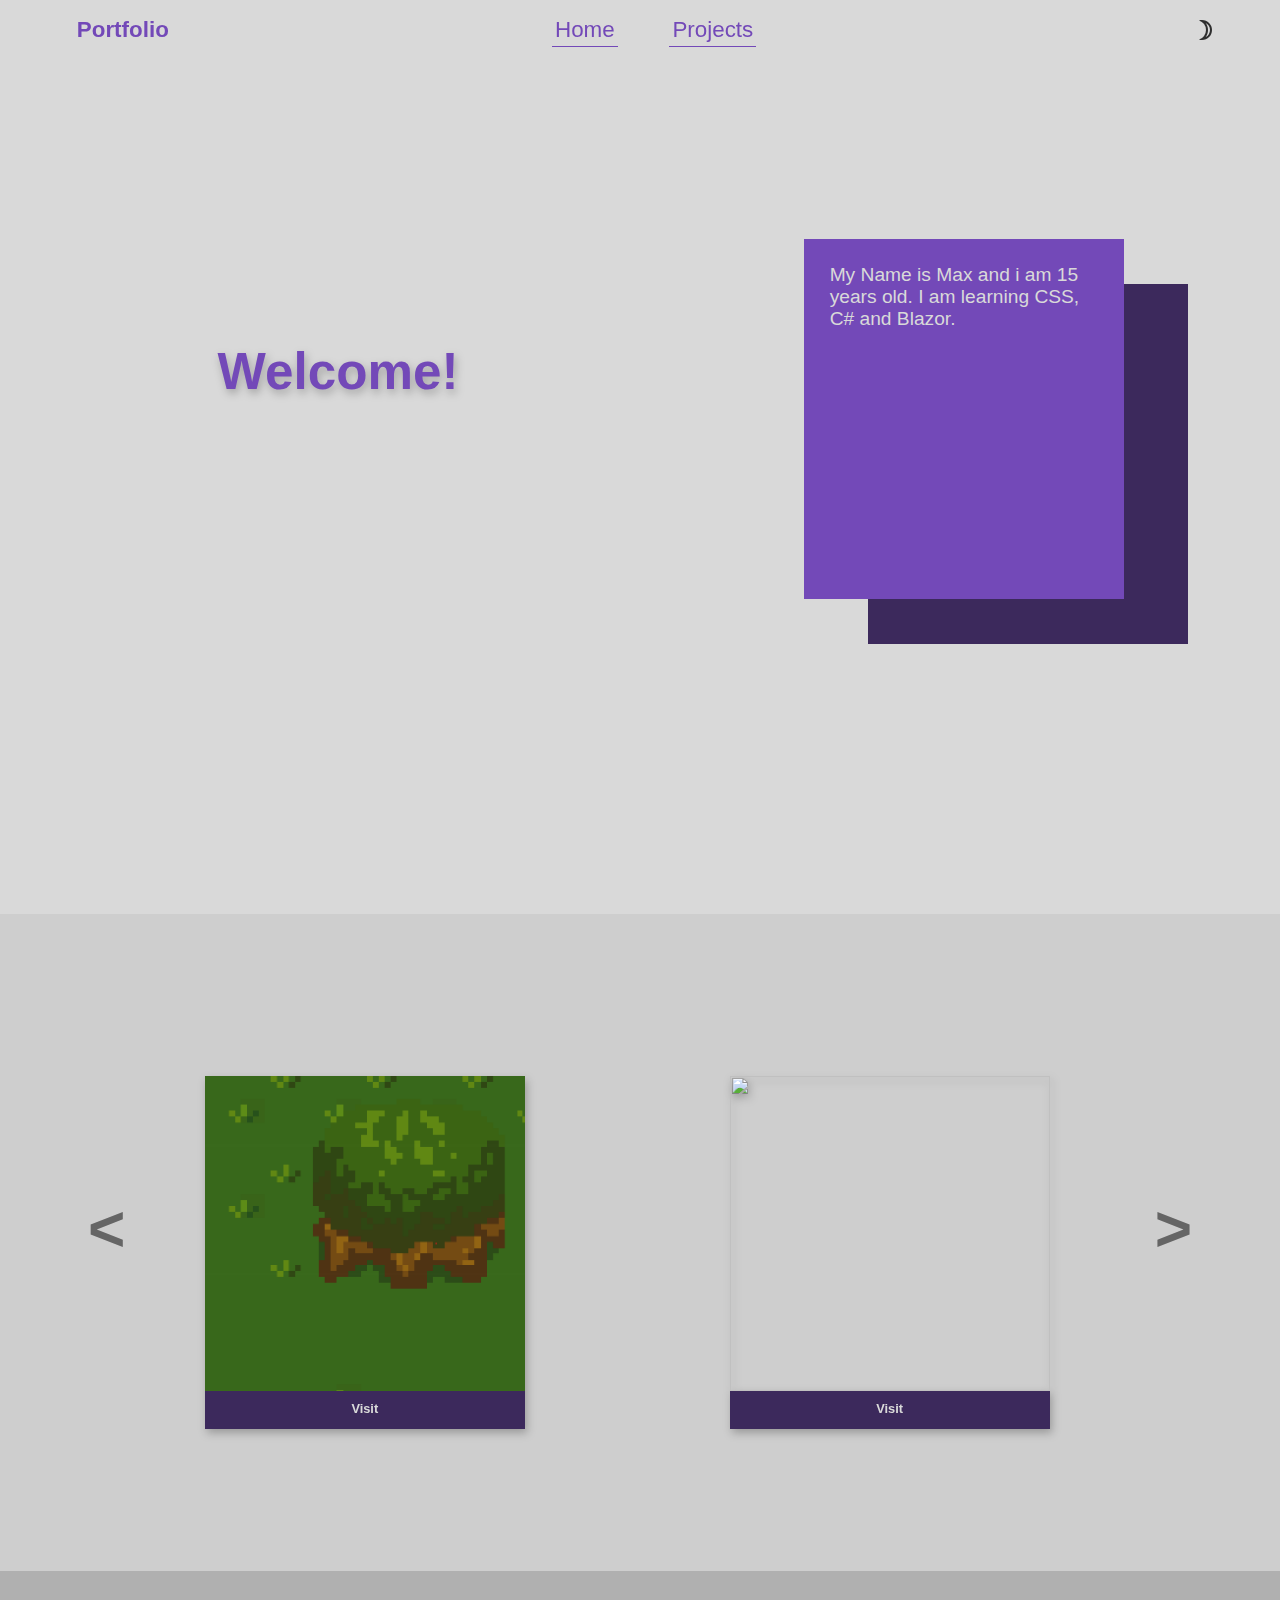
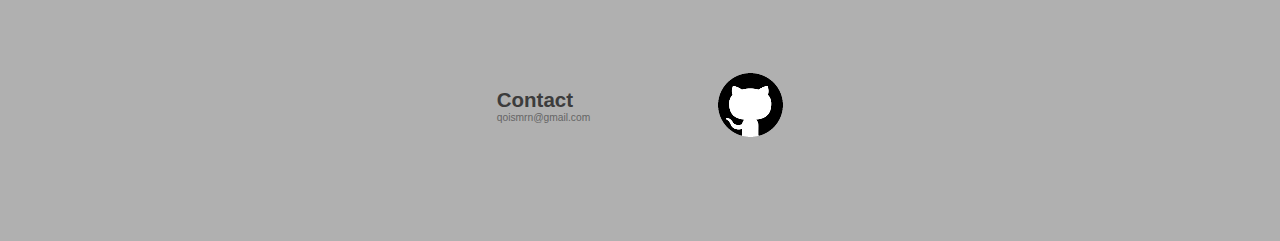
==== index.html @ 75992c0c ".." ====
<!DOCTYPE html>
<html>
    <head>
        <title>Portfolio | PurpleDragxn</title>
        <meta charset="utf-8">
        <meta name="viewport" content="width=device-width, user-scalable=no, initial-scale=1">
        <link rel="stylesheet" type="text/css" href="style.css">
        <script src="script.js" defer></script>
        <link rel="stylesheet" href="https://fonts.googleapis.com/css2?family=Material+Symbols+Outlined:opsz,wght,FILL,GRAD@20..48,100..700,0..1,-50..200" />
        <script src="btn-event.js"></script>
    </head>

    <body>
        <nav>
            <p>Portfolio</p>
            <ul>
                <li><a href="#top1">Home</a></li>
                <li><a href="#center">Projects</a></li>
            </ul>
            <button type="button" onclick="show_hide()"><span class="material-symbols-outlined" id="ham">
                menu
            </span></button>
            <a href="indexdark.html" id="moon"><span class="material-symbols-outlined">
                brightness_3
            </span></a>
        </nav>
        <section id="phoneNav">
            <ul>
                <li><a href="#top1">Home</a></li>
                <li><a href="#center">Projects</a></li>
                <li><a href="indexdark.html" id="moon1">
                    <span class="material-symbols-outlined">
                    brightness_3
                </span></a></li>
            </ul>
            
        </section>
        <div id="top1" style="position: absolute; top: 0;"></div>
        <div id="top">
            <p id="welcome">Welcome!</p>
            <div id="card">
                <div id="cardshadow">

                </div>
                <div id="textcard">
                    <p>My Name is Max and i am 15 years old. I am learning CSS, C# and Blazor.</p>
                </div>
            </div>
        </div>
        <div id="center">
            <section aria-label="Newest Photos">
                <div class="carousel" data-carousel>
                  <button class="carousel-button prev" data-carousel-button="prev"><p>˂</p></button>
                  <button class="carousel-button next" data-carousel-button="next">˃</button>
                  <ul data-slides>
                    <li class="slide" data-active>
                        <div class="items">
                            <div class="item">
                                <div class="box">
                                    <img src="adventure.png">
                                    <div class="abox">
                                        <a href="">Visit</a>
                                    </div>
                                </div>
                            </div>
                            <div class="item" id="phoneR">
                                <div class="box">
                                    <img src="">
                                    <div class="abox">
                                        <a href="">Visit</a>
                                    </div>
                                </div>
                            </div>
                        </div>
                    </li>
                    <li class="slide">
                        <div class="items">
                            <div class="item">
                                <div class="box">
                                    <img src="">
                                    <div class="abox">
                                        <a href="">Visit</a>
                                    </div>
                                </div>
                            </div>
                            <div class="item">
                                <div class="box">
                                    <img src="">
                                    <div class="abox">
                                        <a href="">Visit</a>
                                    </div>
                                </div>
                            </div>
                        </div>
                    </li>
                    <li class="slide">
                        <div class="items">
                            <div class="item">
                                <div class="box">
                                    <img src="">
                                    <div class="abox">
                                        <a href="">Visit</a>
                                    </div>
                                </div>
                            </div>
                            <div class="item">
                                <div class="box">
                                    <img src="">
                                    <div class="abox">
                                        <a href="">Visit</a>
                                    </div>
                                </div>
                            </div>
                        </div>
                    </li>
                  </ul>
                </div>
              </section>
        </div>
        <div id="footer">
                <div>
                    <h1>Contact</h1>
                    <p>qoismrn@gmail.com</p>
                </div>
                <a href="https://github.com/ThePurpleDragxn"><img src="github.png"></a>
        </div>
    </body>
</html>
---- style.css ----
* {
    scroll-behavior: smooth;
    margin: 0;
    padding: 0;
}
body {
    background-color: #D9D9D9;
    font-size: 0.8vw;
    font-family: sans-serif;
    overflow-x: hidden;
    width: 100%;
}

nav ul {
    list-style-type: none;
    display: flex;
    width: fit-content;
    margin-left: 30vw;
    margin-right: 30vw;
}

nav ul li {
    width: 5vw;
    display: flex;
    justify-content: center;
    align-items: center;
    margin-right: 5vw;
}

nav {
    display: flex;
    position: fixed;
    width: 100%;
    top: 0;
    left: 0;
    z-index: 1000000000;
    padding: 1vw;
    margin-top: 0.5vh;
}

#ham {
    display: none;
}

nav ul li a {
    text-decoration: none;
    display: flex;
    justify-content: center;
    color: #7349B8;
    font-size: 1vw;
    position: absolute;
    border-bottom: 1px solid #7349B8;
    padding: 0.25vw;
}


nav ul li a:active {
  border-bottom: none;
}

nav p {
    color: #7349B8;
    font-weight: 550;
    font-size: 1.19vw;
    display: flex;
    align-items: center;
    margin-right: 0vw;
    margin-left: 5vw;
}

nav ul li a:hover {
  border-bottom: 2px solid rgb(68, 42, 110);
}

#moon {
    text-decoration: none;
    color: rgb(47, 47, 47);
    font-size: 1.2vw;
    display: flex;
    align-items: center;
    margin-right: 5vw;
}

#moon:hover {
    color: rgb(125, 125, 125);
}

#welcome {
    color:#7349B8;
    font-size: 4vw;
    font-weight: 700;
    filter: drop-shadow(2px 4px 4px rgba(0, 0, 0, 0.250));
    margin-left: 17vw;
    margin-top: 8vh;
    animation-name: welcomeslide;
    animation-duration: 3s;
    animation-iteration-count: 1;
    animation-direction: normal;
}

#phoneNav {
  display: none;
  overflow-x: hidden;
}

button {
  background-color: transparent;
  border: none;
}
button:hover {
  color: #4f4f4f;
}

#top {
    margin-top: 30vh;
    display: flex;
}

@keyframes cardvis {
  from {
    opacity: 0;
    margin-left: 60vw;
  }
  to {
    opacity: 1;
  }
}

#card {
    margin-left: 27vw;
    margin-top: -8.5vh;
    right: 10vw;
    animation-name: cardvis;
    animation-duration: 2s;
    animation-iteration-count: 1;
    animation-direction: normal;
}

#textcard {
    width: 25vw;
    height: 40vh;
    background-color: #7349B8;
}

#textcard {
    display: flex;
    justify-content: center;
    font-size: 1.5vw;
    color: #D9D9D9;
    z-index: 111;
}

#textcard p {
    padding: 2vw;
}

#cardshadow {
    background-color: #3C295C;
    width: 25vw;
    height: 40vh;
    margin-left: 5vw;
    margin-bottom: -45vh;
    margin-top: 10vh;
}

#center {
    width: 100%;
    height: 75vh;
    background-color: #CECECE;
    margin-top: 35vh;
}

.carousel {
    width: 100vw;
    height: 70vh;
    position: relative;
  }
  
  .carousel ul {
    margin: 0;
    padding: 0;
    list-style: none;
  }
  
  .slide {
    position: absolute;
    inset: 0;
    opacity: 0;
    transition: 200ms opacity ease-in-out;
    transition-delay: 200ms;
  }
  
  .slide img {
    display: block;
    width: 100%;
    height: 100%;
    object-fit: cover;
    object-position: center;
  }
  
  .slide[data-active] {
    opacity: 1;
    z-index: 1;
    transition-delay: 0ms;
  }
  
  .carousel-button {
    position: absolute;
    z-index: 2;
    background: none;
    border: none;
    font-size: 4rem;
    top: 50%;
    transform: translateY(-50%);
    color: #656565;
    cursor: pointer;
    border-radius: .25rem;
    padding: 0 .5rem;
    font-weight: 700;
  }
  
  .carousel-button:hover,
  .carousel-button:focus {
    color: rgb(65, 65, 65);
  }
  
  
  .carousel-button.prev {
    left: 1rem;
    margin-left: 5vw;
  }
  
  .carousel-button.next {
    right: 1rem;
    border: none;
    margin-right: 5vw;
  }

  .items {
    display: flex;
    margin-top: 18vh;
  }

  .item {
    margin-left: 16vw;
  }

  .box {
    filter: drop-shadow(2px 4px 4px rgba(0, 0, 0, 0.250));
    height: 35vh;
    width: 25vw;
  }

  .box a {
    text-decoration: none;
    color: #D9D9D9;
    display: flex;
    justify-content: center;
    font-size: 1vw;
    font-weight: 600;
    padding: 1vh;
    margin-top: -1vh;
  }

  .abox {
    background-color: #3C295C;
    padding: 1em;
    width: 23.4vw;
    height: 2vh;
  }

  .abox:hover {
    background-color: #2d1f45;
  }

  #footer {
    padding: 0;
    background-color: #B0B0B0;
    height: 30vh;
    width: 100%;
    margin-top: -2vh;
    display: flex;
    justify-content: center;
    align-items: center;
}

#footer a {
    margin-left: 10vw;
}

#footer p {
    color: #656565;
}
  #footer h1 {
    color: #3C3C3C;
}

@media only screen and (max-width: 1400px) {
    nav p {
      font-size: 1.75vw;
    }
    nav ul li a {
      font-size: 1.75vw;
    }
    #nav {
      padding: 1vw;
    }
   

}

@media only screen and (max-width: 1200px) {

  #textcard p{
    font-size: 2vw;
  }
}

@media only screen and (max-width: 950px) {
  #moon {
    margin-left: 15vw;
    margin-top: 1vh;
    margin-bottom: 1vh;
  }
  nav p {
    font-size: 2.5vw;
    margin-top: 1vh;
  }
  nav ul li a {
    font-size: 2vw;
    margin-top: 1vh;
  }
  nav ul {
    margin-left: 24vw;
    margin-right: 15vw;
  }
  #textcard p{
    font-size: 2.5vw;
  }
  #welcome {
    font-size: 6vw;
    margin: 0;
    margin-left: 34vw;
  }
  #top {
    display: flex;
    flex-direction: column;
  }
  #card {
    animation: 0;
    margin: 0;
    margin-left: 55vw;
  }
  #textcard {
    width: 30vw;
  }
  #cardshadow {
    width: 30vw;
  }
  nav {
    background-color: #d0cece;
    margin-top: 0vh;
  }
  #card {
    animation-name: cardvis;
    animation-duration: 2s;
    animation-iteration-count: 1;
    animation-direction: normal;
  }
}

@media only screen and (max-width: 750px) {
  #textcard {
    width: 40vw;
  }
  #cardshadow {
    width: 40vw;
  }
  #textcard p{
    font-size: 3.5vw;
  }
  nav ul li a {
    font-size: 2.5vw;
    margin-left: 1vw;
  }

}


@media only screen and (max-width: 600px) {
    nav ul {
      display: none;
    }

    #moon {
      display: none;
    }
    nav {
      border: none;
      background-color: transparent;
    }
    nav p {
      font-size: 5vw;
      margin-left: 3vw;
      margin-right: 4vw;
    }
    #welcome {
      font-size: 10vw;
      margin-left: 27vw;
      margin-top: -5vh;  
    }
    #card {
      margin-top: 20vw;
    }
    #textcard {
      width: 50vw;
      height: 30vh;
    }
    #cardshadow {
      width: 50vw;
      height: 30vh;
      margin-bottom: -35vh;
    }
    #textcard p{
      font-size: 4.5vw;
      width: 40vw;
      height: 20vh;
      margin-top: 2vh;
    }
    #ham {
      display: flex;
      margin-top: 1vh;
      margin-left: 18vw;
    }
    nav {
      margin-top: 1vh;
      margin-left: 20vw;
    }
    nav ul li {
      margin-right: 10vw;
    }
    
    #phoneR {
      display: none;
    }

    .item {
      margin-left: 26vw;
    }
    
    .box {
      width: 50vw;
    }
    .abox {
      width: 48.5vw;
      height: 5vh;
    }
    .abox a {
      font-size: 3vw;
      height: 5vh;
      margin-top: 0.3vh;
    }
    #card {
      animation-name: cardvis;
      animation-duration: 2s;
      animation-iteration-count: 1;
      animation-direction: normal;
    }
    #footer div h1 {
      font-size: 5vw;
    }
    #footer div p {
      font-size: 3vw;
    }
    #footer a img{
      width: 10vw;
    }
    #phoneNav {
        margin-top: -2vh;
        background-color: #CECECE;
        position: fixed;
        top: 0;
        width: 100%;
        z-index: 2;
    }
    #phoneNav ul  {
      margin-top: 10vh;
      width: 100vw;
    }   
    #phoneNav ul li {
      list-style-type: none;
      width: 100%;
      text-align: center;
      display: flex;
      flex-direction: column;
      background-color: #c2c2c2;
  }
     #phoneNav ul li a {
      font-size: 5vw;
      text-decoration: none;
      color: #7349B8;
      width: 100%;
      padding: 0.5vw;
      border: 1px solid #3C3C3C;
      border-top: none;
      padding: 2vw;
    }
    #ham {
      z-index: 12392183123213721987321371;
    }

  
}
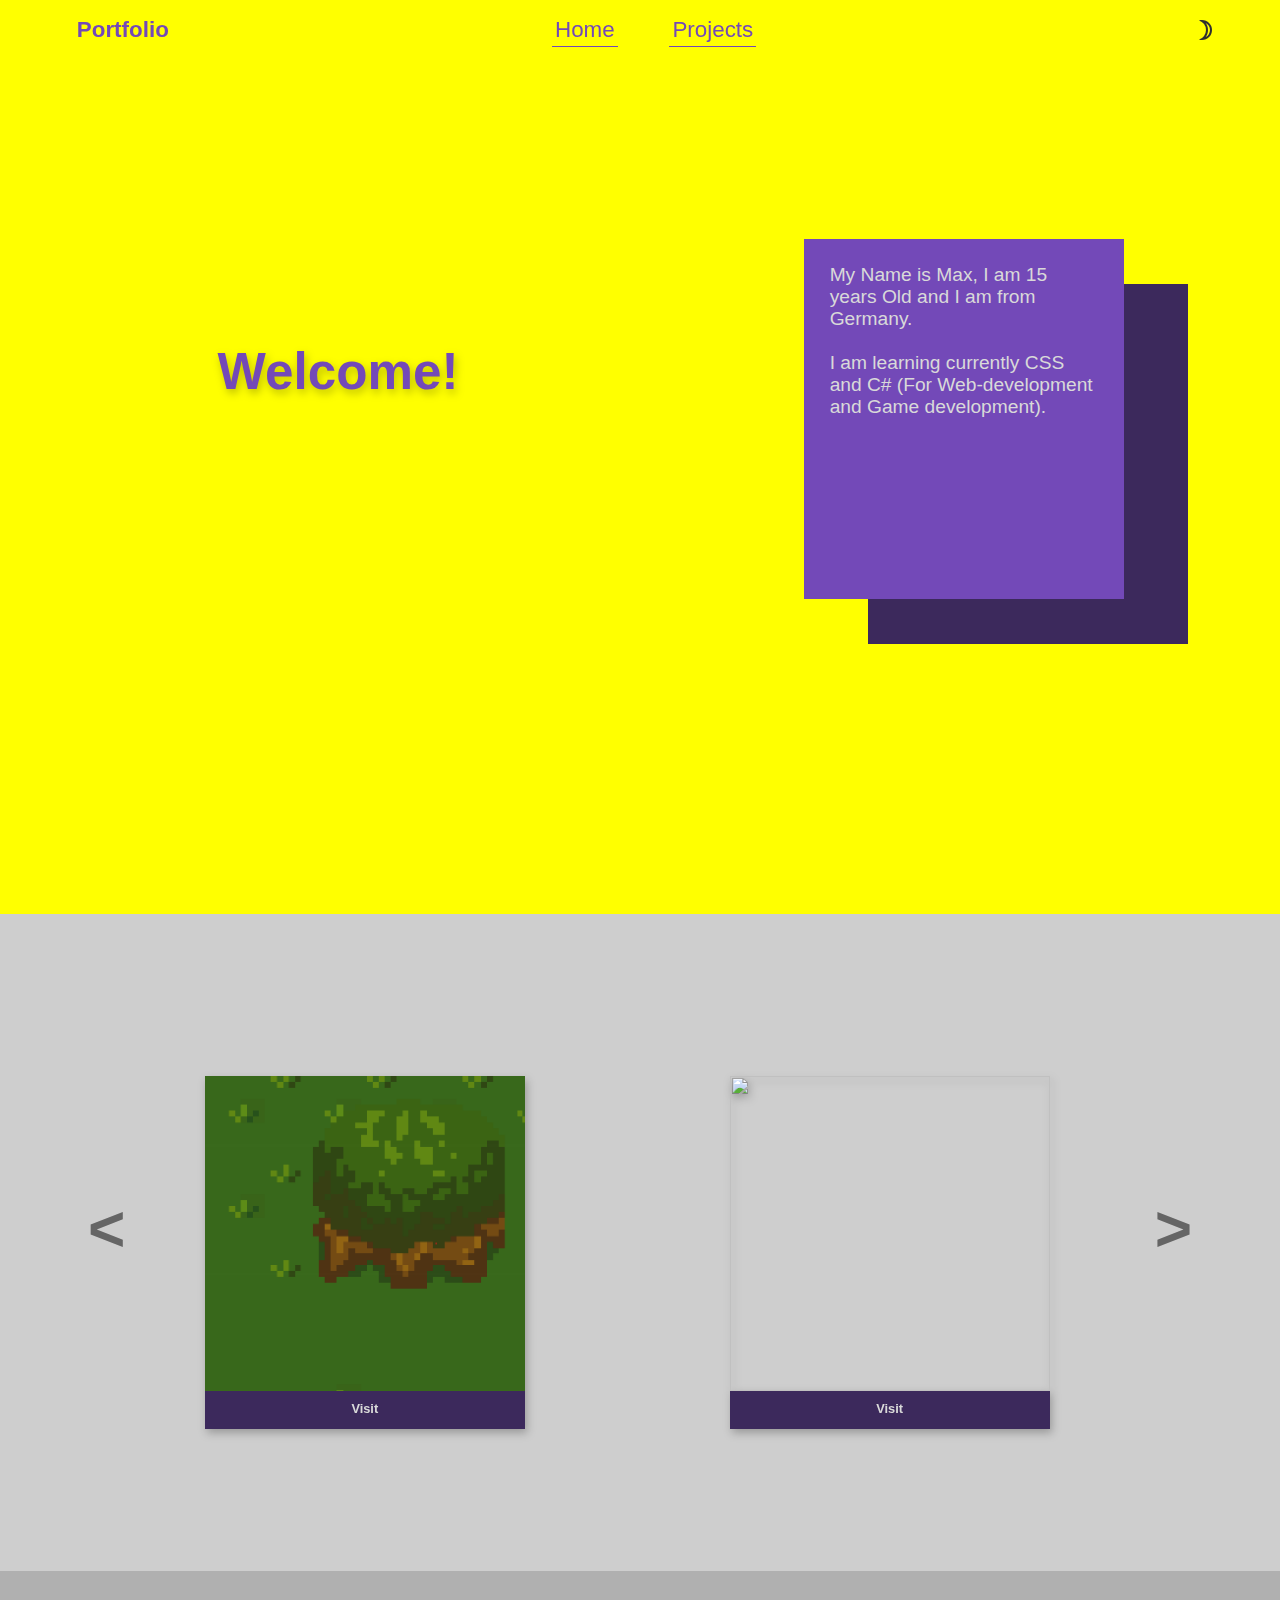
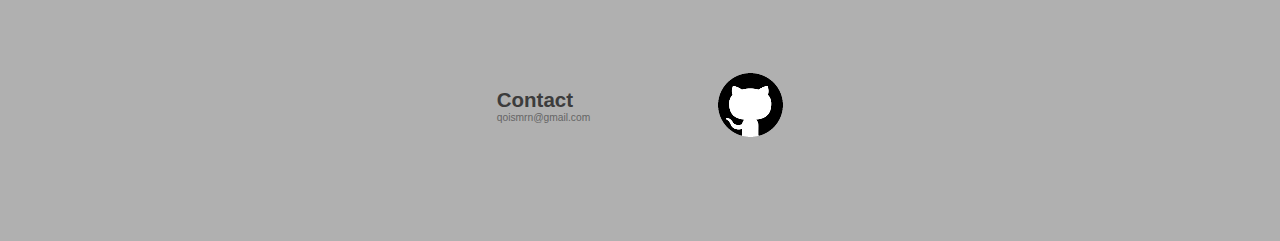
==== commit d145ee8e: "Bug fixxxen" ====
--- a/index.html
+++ b/index.html
@@ -3,7 +3,7 @@
     <head>
         <title>Portfolio | PurpleDragxn</title>
         <meta charset="utf-8">
-        <meta name="viewport" content="width=device-width, user-scalable=no, initial-scale=1">
+        <meta name="viewport" content="width=device-width, user-scalable=no, initial-scale=1, minimum-scale=1.0, maximum-scale=1.0">
         <link rel="stylesheet" type="text/css" href="style.css">
         <script src="script.js" defer></script>
         <link rel="stylesheet" href="https://fonts.googleapis.com/css2?family=Material+Symbols+Outlined:opsz,wght,FILL,GRAD@20..48,100..700,0..1,-50..200" />
@@ -43,7 +43,7 @@
 
                 </div>
                 <div id="textcard">
-                    <p>My Name is Max and i am 15 years old. I am learning CSS, C# and Blazor.</p>
+                    <p>My Name is Max, I am 15 years Old and I am from Germany. <br/> <br/>I am learning currently CSS and C# (For Web-development and Game development).</p>
                 </div>
             </div>
         </div>
--- a/style.css
+++ b/style.css
@@ -2,9 +2,11 @@
     scroll-behavior: smooth;
     margin: 0;
     padding: 0;
+    
 }
 body {
-    background-color: #D9D9D9;
+ /* background-color: #D9D9D9; */
+  background-color: yellow;
     font-size: 0.8vw;
     font-family: sans-serif;
     overflow-x: hidden;
@@ -388,6 +390,10 @@
 
 
 @media only screen and (max-width: 600px) {
+    body {
+      width: 100vw;
+      overflow-x: hidden;
+    }
     nav ul {
       display: none;
     }
@@ -413,16 +419,18 @@
       margin-top: 20vw;
     }
     #textcard {
-      width: 50vw;
+      width: 40vw;
       height: 30vh;
+      margin-right: 0;
     }
     #cardshadow {
-      width: 50vw;
+      width: 40vw;
       height: 30vh;
       margin-bottom: -35vh;
+      margin-right: 0;
     }
     #textcard p{
-      font-size: 4.5vw;
+      font-size: 3.5vw;
       width: 40vw;
       height: 20vh;
       margin-top: 2vh;
@@ -480,7 +488,7 @@
         background-color: #CECECE;
         position: fixed;
         top: 0;
-        width: 100%;
+        width: 100vw;
         z-index: 2;
     }
     #phoneNav ul  {
@@ -489,7 +497,7 @@
     }   
     #phoneNav ul li {
       list-style-type: none;
-      width: 100%;
+      width: 100vw;
       text-align: center;
       display: flex;
       flex-direction: column;
@@ -499,7 +507,7 @@
       font-size: 5vw;
       text-decoration: none;
       color: #7349B8;
-      width: 100%;
+      width: 100vw;
       padding: 0.5vw;
       border: 1px solid #3C3C3C;
       border-top: none;
@@ -508,12 +516,12 @@
     #ham {
       z-index: 12392183123213721987321371;
     }
-
-  
-}
-
-
-
-
-
-
+    #center {
+      display: none;
+    }
+  
+  
+}
+
+
+
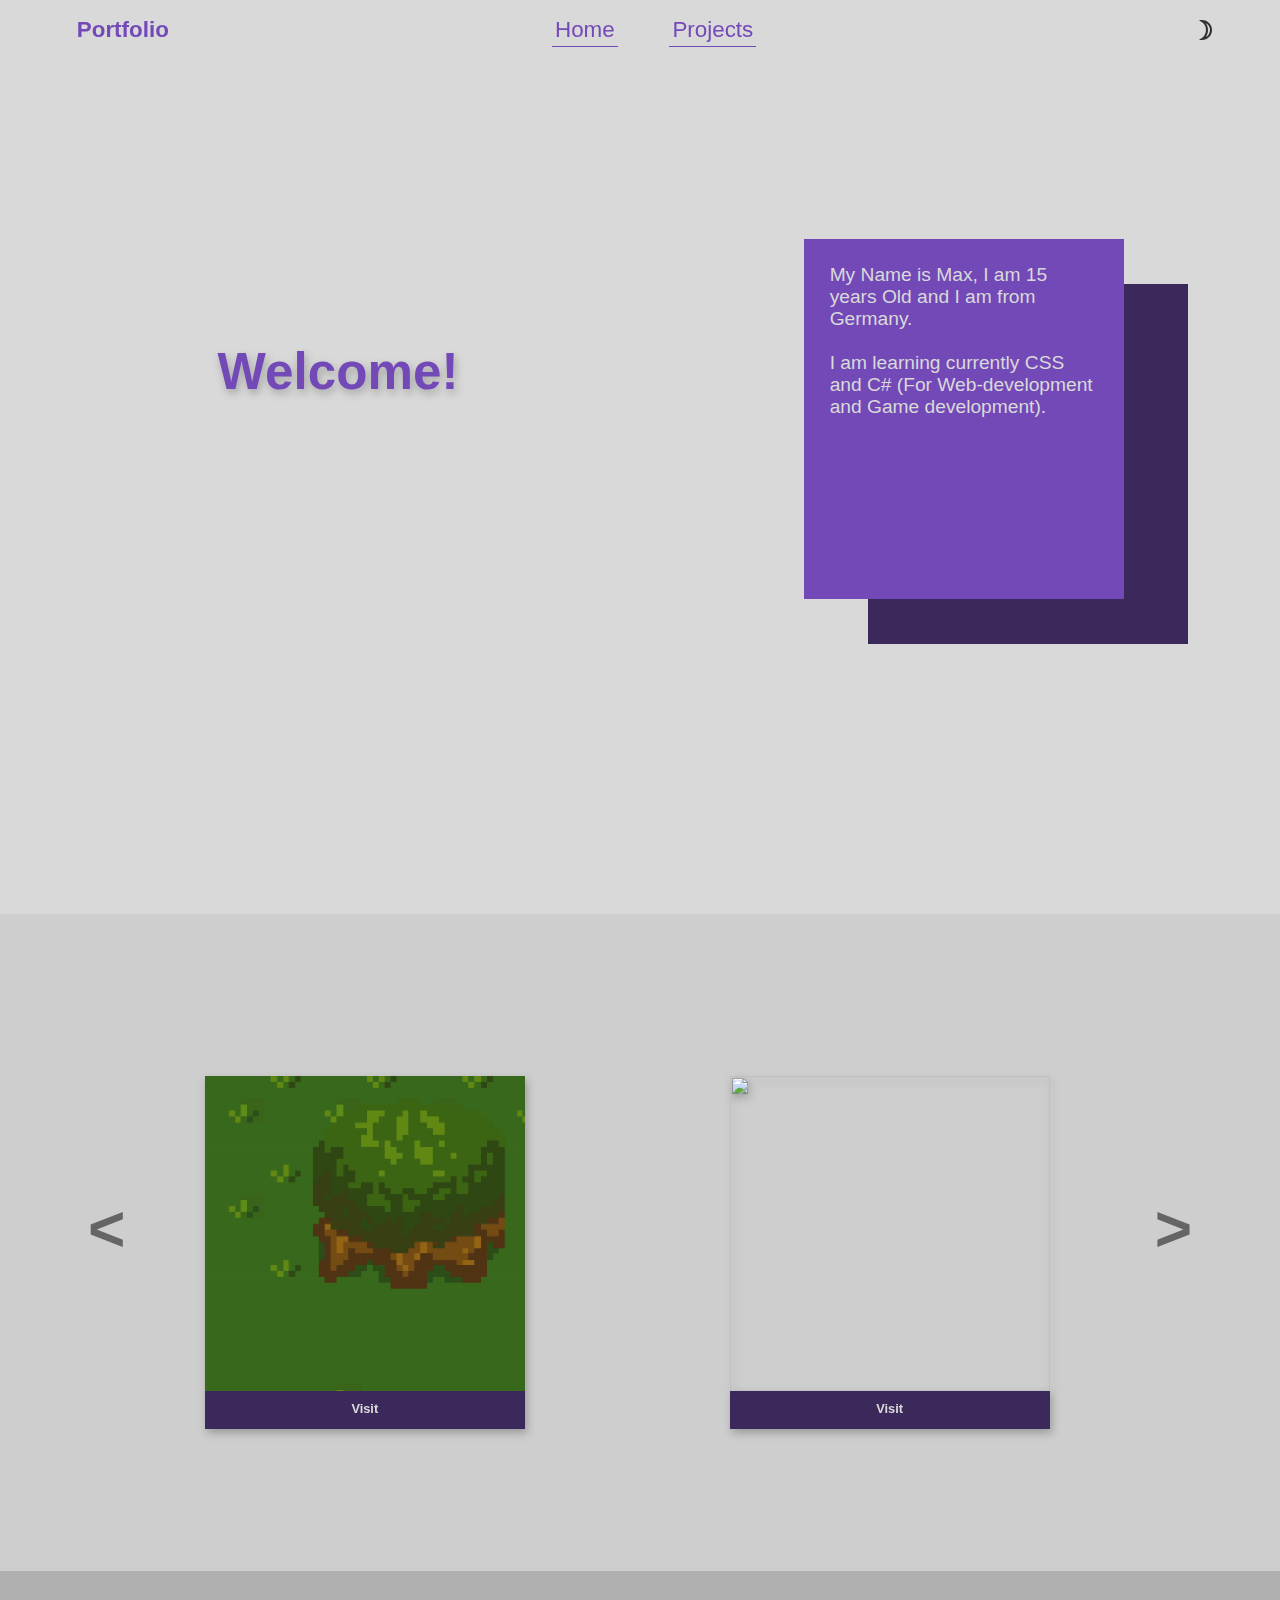
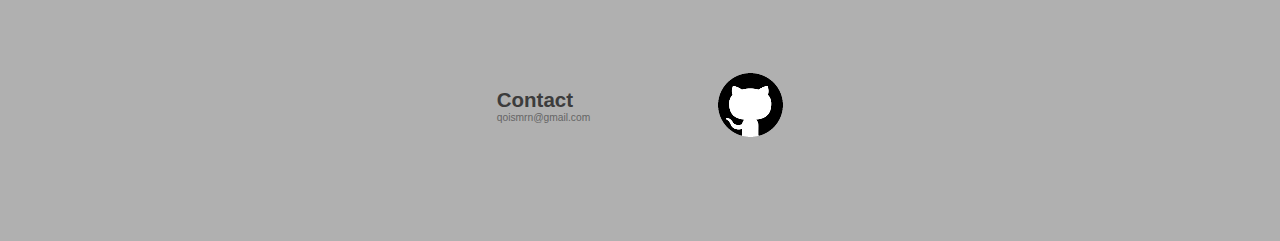
==== commit b5e7e17f: "almost done it" ====
--- a/index.html
+++ b/index.html
@@ -3,7 +3,7 @@
     <head>
         <title>Portfolio | PurpleDragxn</title>
         <meta charset="utf-8">
-        <meta name="viewport" content="width=device-width, user-scalable=no, initial-scale=1, minimum-scale=1.0, maximum-scale=1.0">
+        <meta name="viewport" content="width=device-width, user-scalable=no, initial-scale=1">
         <link rel="stylesheet" type="text/css" href="style.css">
         <script src="script.js" defer></script>
         <link rel="stylesheet" href="https://fonts.googleapis.com/css2?family=Material+Symbols+Outlined:opsz,wght,FILL,GRAD@20..48,100..700,0..1,-50..200" />
--- a/style.css
+++ b/style.css
@@ -5,8 +5,7 @@
     
 }
 body {
- /* background-color: #D9D9D9; */
-  background-color: yellow;
+    background-color: #D9D9D9; 
     font-size: 0.8vw;
     font-family: sans-serif;
     overflow-x: hidden;
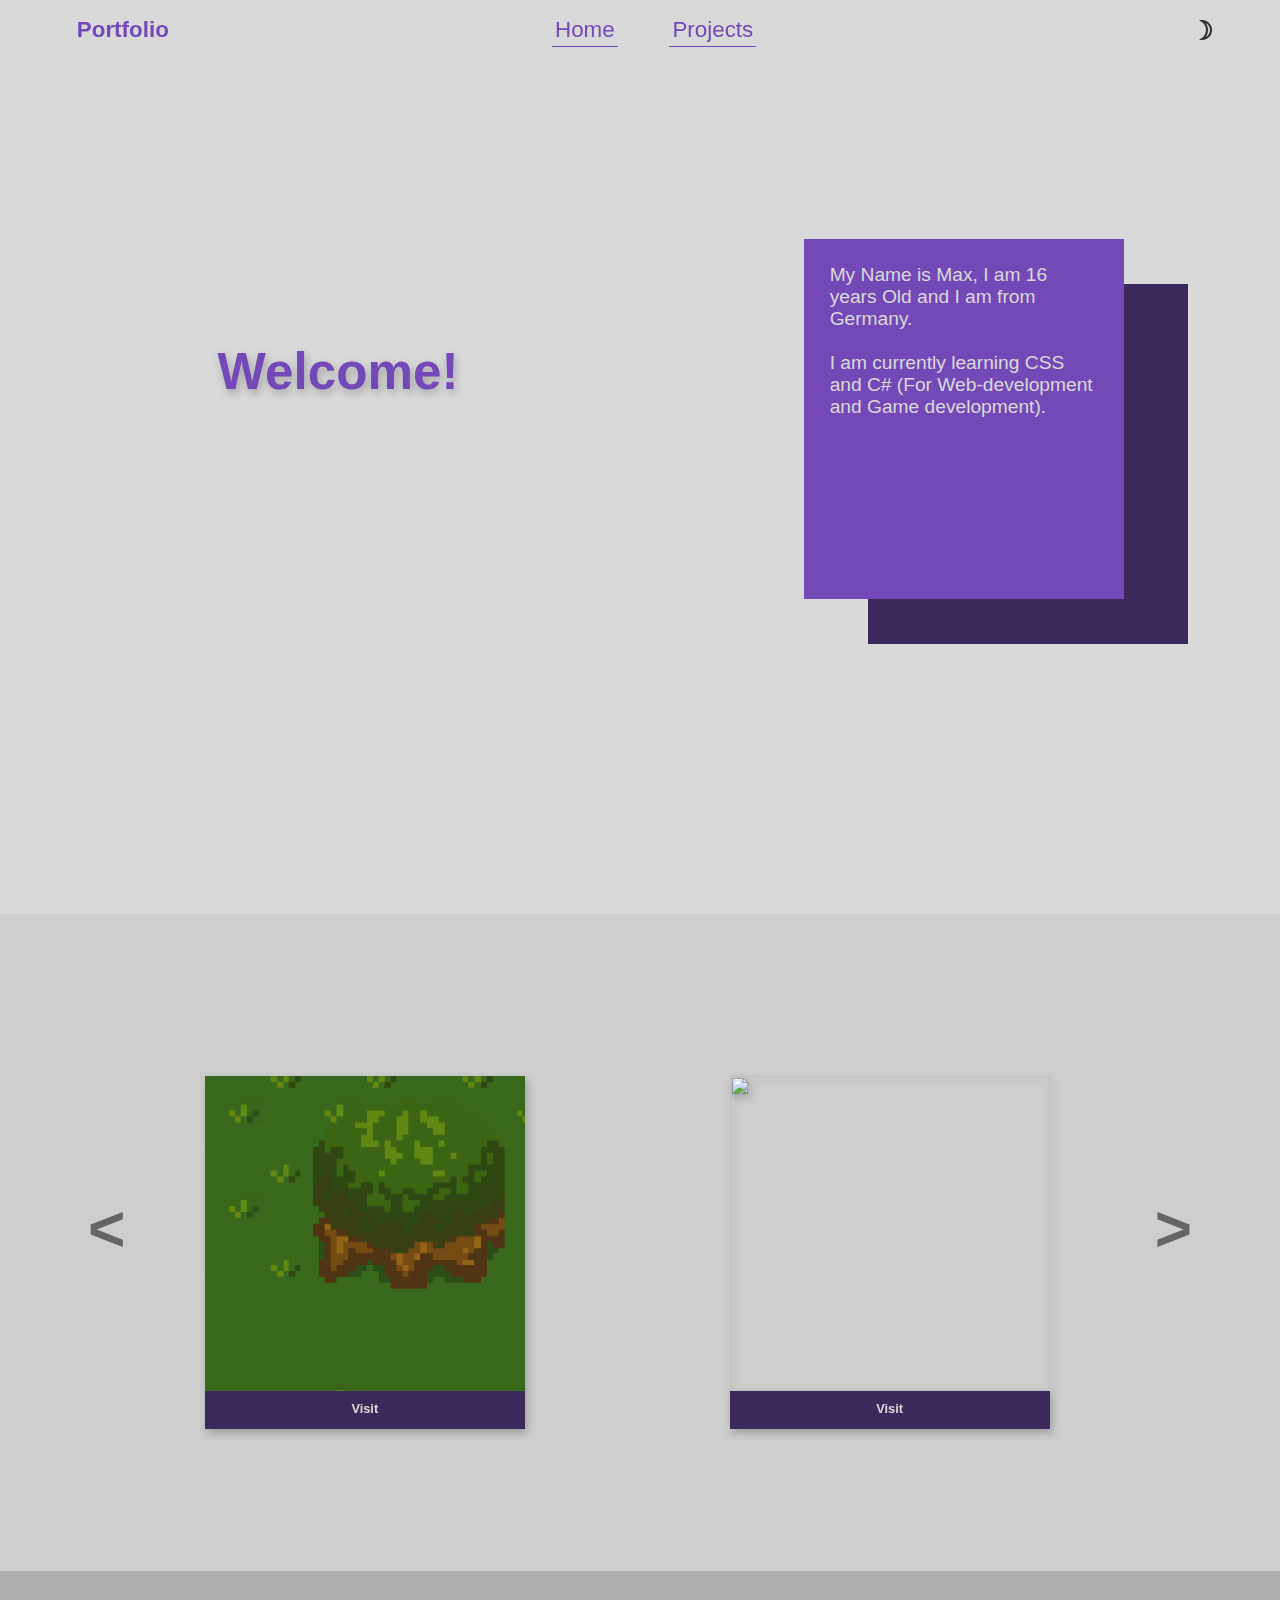
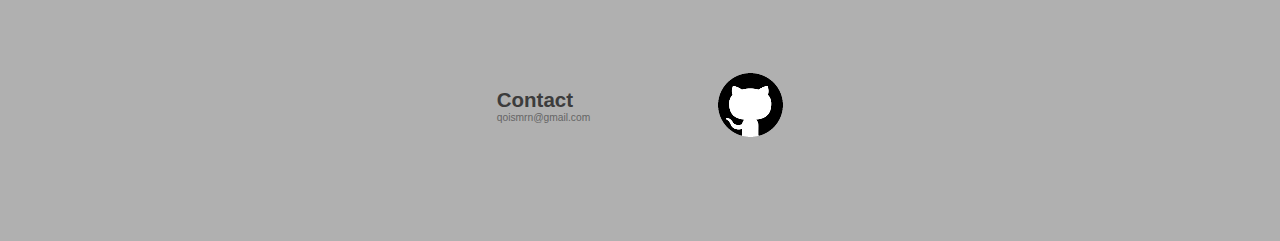
==== commit 85633965: "Add files via upload" ====
--- a/index.html
+++ b/index.html
@@ -3,7 +3,7 @@
     <head>
         <title>Portfolio | PurpleDragxn</title>
         <meta charset="utf-8">
-        <meta name="viewport" content="width=device-width, user-scalable=no, initial-scale=1">
+        <meta name="viewport" content="width=device-width, initial-scale=1, user-scalable=no">
         <link rel="stylesheet" type="text/css" href="style.css">
         <script src="script.js" defer></script>
         <link rel="stylesheet" href="https://fonts.googleapis.com/css2?family=Material+Symbols+Outlined:opsz,wght,FILL,GRAD@20..48,100..700,0..1,-50..200" />
@@ -43,7 +43,7 @@
 
                 </div>
                 <div id="textcard">
-                    <p>My Name is Max, I am 15 years Old and I am from Germany. <br/> <br/>I am learning currently CSS and C# (For Web-development and Game development).</p>
+                    <p>My Name is Max, I am 16 years Old and I am from Germany. <br/> <br/>I am currently learning CSS and C# (For Web-development and Game development).</p>
                 </div>
             </div>
         </div>
@@ -64,55 +64,141 @@
                                 </div>
                             </div>
                             <div class="item" id="phoneR">
-                                <div class="box">
-                                    <img src="">
-                                    <div class="abox">
-                                        <a href="">Visit</a>
-                                    </div>
-                                </div>
-                            </div>
-                        </div>
-                    </li>
-                    <li class="slide">
-                        <div class="items">
-                            <div class="item">
-                                <div class="box">
-                                    <img src="">
-                                    <div class="abox">
-                                        <a href="">Visit</a>
-                                    </div>
-                                </div>
-                            </div>
-                            <div class="item">
-                                <div class="box">
-                                    <img src="">
-                                    <div class="abox">
-                                        <a href="">Visit</a>
-                                    </div>
-                                </div>
-                            </div>
-                        </div>
-                    </li>
-                    <li class="slide">
-                        <div class="items">
-                            <div class="item">
-                                <div class="box">
-                                    <img src="">
-                                    <div class="abox">
-                                        <a href="">Visit</a>
-                                    </div>
-                                </div>
-                            </div>
-                            <div class="item">
-                                <div class="box">
-                                    <img src="">
-                                    <div class="abox">
-                                        <a href="">Visit</a>
-                                    </div>
-                                </div>
-                            </div>
-                        </div>
-                    </li>
+                                <div class="box" id="b">
+                                    <img src="image.png">
+                                    <div class="abox">
+                                        <a href="/Calculator/index.html">Visit</a>
+                                    </div>
+                                </div>
+                            </div>
+                        </div>
+                    </li>
+                    <li class="slide">
+                        <div class="items">
+                            <div class="item" id="c">
+                                <div class="box">
+                                    <img src="">
+                                    <div class="abox">
+                                        <a href="">Visit</a>
+                                    </div>
+                                </div>
+                            </div>
+                            <div class="item" id="d">
+                                <div class="box">
+                                    <img src="">
+                                    <div class="abox">
+                                        <a href="">Visit</a>
+                                    </div>
+                                </div>
+                            </div>
+                        </div>
+                    </li>
+                    <li class="slide">
+                        <div class="items">
+                            <div class="item">
+                                <div class="box" id="e">
+                                    <img src="">
+                                    <div class="abox">
+                                        <a href="">Visit</a>
+                                    </div>
+                                </div>
+                            </div>
+                            <div class="item">
+                                <div class="box" id="f">
+                                    <img src="">
+                                    <div class="abox">
+                                        <a href="">Visit</a>
+                                    </div>
+                                </div>
+                            </div>
+                        </div>
+                    </li>
+                  </ul>
+                </div>
+              </section>
+        </div>
+
+
+
+        <div id="center1">
+            <section aria-label="Newest Photos">
+                <div class="carousel" data-carousel>
+                  <button class="carousel-button prev" data-carousel-button="prev"><p>˂</p></button>
+                  <button class="carousel-button next" data-carousel-button="next">˃</button>
+                  <ul data-slides>
+                    <li class="slide" data-active>
+                        <div class="items">
+                            <div class="item">
+                                <div class="box">
+                                    <img src="adventure.png">
+                                    <div class="abox">
+                                        <a href="">Visit</a>
+                                    </div>
+                                </div>
+                            </div>
+                        </div>
+                    </li>
+                    <li class="slide">
+                        <div class="items">
+                            <div class="item">
+                                <div class="box">
+                                    <img src="">
+                                    <div class="abox">
+                                        <a href="">Visit</a>
+                                    </div>
+                                </div>
+                            </div>
+                        </div>
+                    </li>
+                    <li class="slide">
+                        <div class="items">
+                            <div class="item">
+                                <div class="box">
+                                    <img src="">
+                                    <div class="abox">
+                                        <a href="">Visit</a>
+                                    </div>
+                                </div>
+                            </div>
+                        </div>
+                    </li>
+                    <li class="slide">
+                        <div class="items">
+                            <div class="item">
+                                <div class="box">
+                                    <img src="">
+                                    <div class="abox">
+                                        <a href="">Visit</a>
+                                    </div>
+                                </div>
+                            </div>
+                        </div>
+                    </li>
+                    <li class="slide">
+                        <div class="items">
+                            <div class="item">
+                                <div class="box">
+                                    <img src="">
+                                    <div class="abox">
+                                        <a href="">Visit</a>
+                                    </div>
+                                </div>
+                            </div>
+                        </div>
+                    </li>
+                    <li class="slide">
+                        <div class="items">
+                            <div class="item">
+                                <div class="box">
+                                    <img src="">
+                                    <div class="abox">
+                                        <a href="">Visit</a>
+                                    </div>
+                                </div>
+                            </div>
+                        </div>
+                    </li>
+                    
                   </ul>
                 </div>
               </section>
--- a/style.css
+++ b/style.css
@@ -10,6 +10,10 @@
     font-family: sans-serif;
     overflow-x: hidden;
     width: 100%;
+}
+
+#center1 {
+  display: none;
 }
 
 nav ul {
@@ -164,7 +168,7 @@
     margin-top: 10vh;
 }
 
-#center {
+#center, #center1 {
     width: 100%;
     height: 75vh;
     background-color: #CECECE;
@@ -518,9 +522,16 @@
     #center {
       display: none;
     }
-  
-  
-}
-
-
-
+    #center1 {
+      display: flex;
+    }
+    #center1 {
+      width: 100%;
+      height: 75vh;
+      background-color: #CECECE;
+      margin-top: 35vh;
+  }
+}
+
+
+
